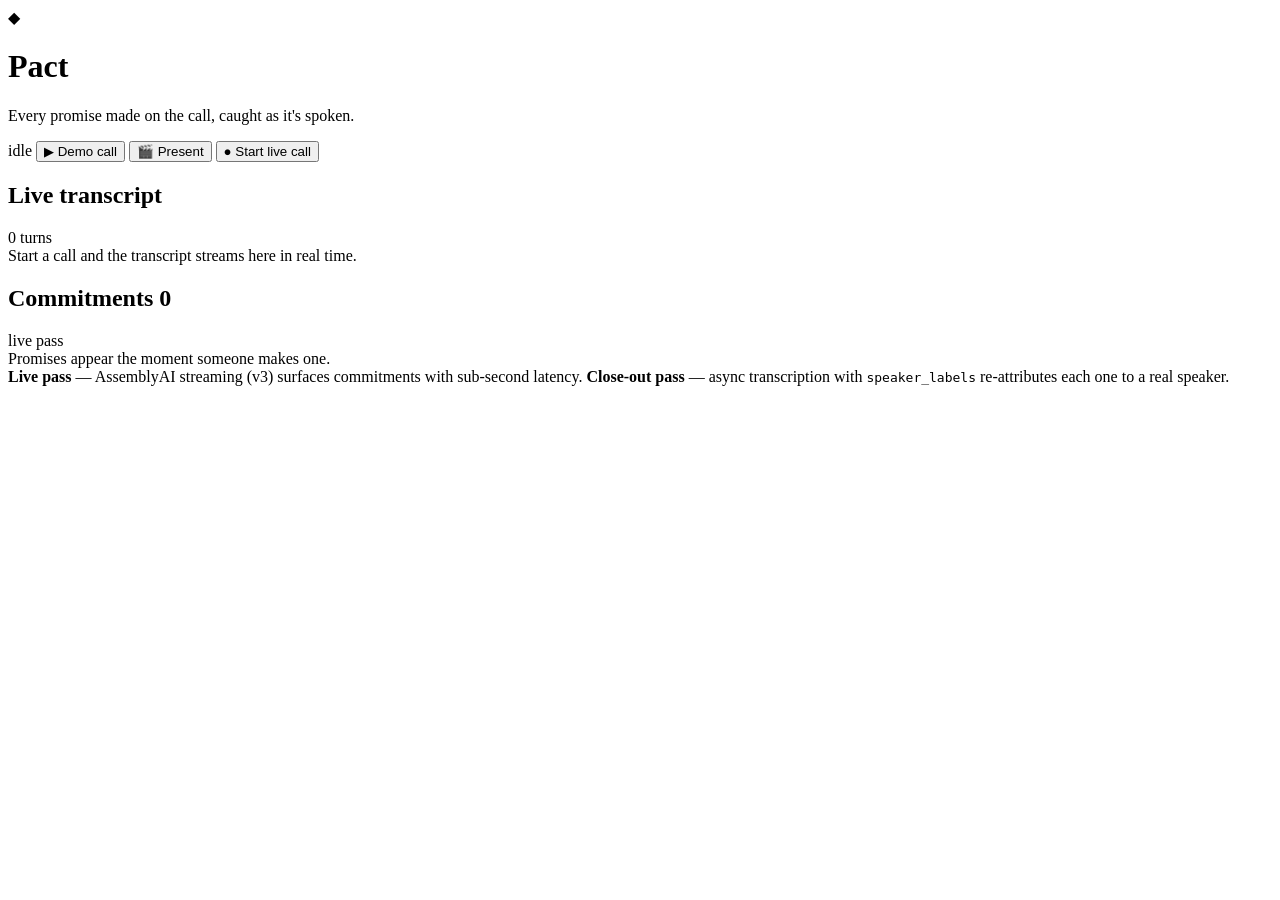
==== static/index.html @ 5ac7fb45 "Pact: catch every promise made on a call Two-pass voice agent built on AssemblyAI: - live pass (stre" ====
<!doctype html>
<html lang="en">
<head>
<meta charset="utf-8"/>
<meta name="viewport" content="width=device-width, initial-scale=1"/>
<title>Pact — catch every promise made on a call</title>
<link rel="preconnect" href="https://fonts.googleapis.com">
<link rel="preconnect" href="https://fonts.gstatic.com" crossorigin>
<link href="https://fonts.googleapis.com/css2?family=Inter:wght@400;500;600;700&display=swap" rel="stylesheet">
<link rel="stylesheet" href="/style.css"/>
</head>
<body>
<header>
  <div class="brand">
    <div class="logo">◆</div>
    <div>
      <h1>Pact</h1>
      <p class="tag">Every promise made on the call, caught as it's spoken.</p>
    </div>
  </div>
  <div class="controls">
    <span id="status" class="pill idle">idle</span>
    <button id="demoBtn" class="btn ghost">▶ Demo call</button>
    <button id="presentBtn" class="btn ghost">🎬 Present</button>
    <button id="liveBtn" class="btn primary">● Start live call</button>
    <button id="stopBtn" class="btn danger" hidden>■ End call</button>
  </div>
</header>

<main>
  <section class="panel transcript">
    <div class="panel-head">
      <h2>Live transcript</h2>
      <span class="muted" id="turnCount">0 turns</span>
    </div>
    <div id="transcript" class="scroll">
      <div class="empty">Start a call and the transcript streams here in real time.</div>
    </div>
  </section>

  <section class="panel commitments">
    <div class="panel-head">
      <h2>Commitments <span id="cCount" class="count">0</span></h2>
      <span class="muted" id="passLabel">live pass</span>
    </div>
    <div id="commitments" class="scroll">
      <div class="empty">Promises appear the moment someone makes one.</div>
    </div>
    <div id="finalizeBar" class="finalize" hidden>
      <div>
        <strong>Call ended.</strong>
        <span class="muted">Re-running with speaker diarization for accurate attribution…</span>
      </div>
      <div class="spinner"></div>
    </div>
  </section>
</main>

<footer>
  <span><b>Live pass</b> — AssemblyAI streaming (v3) surfaces commitments with sub-second latency.</span>
  <span><b>Close-out pass</b> — async transcription with <code>speaker_labels</code> re-attributes each one to a real speaker.</span>
</footer>
<div id="caption" class="caption" hidden><span id="captionText"></span></div>
<script src="/app.js"></script>
</body>
</html>
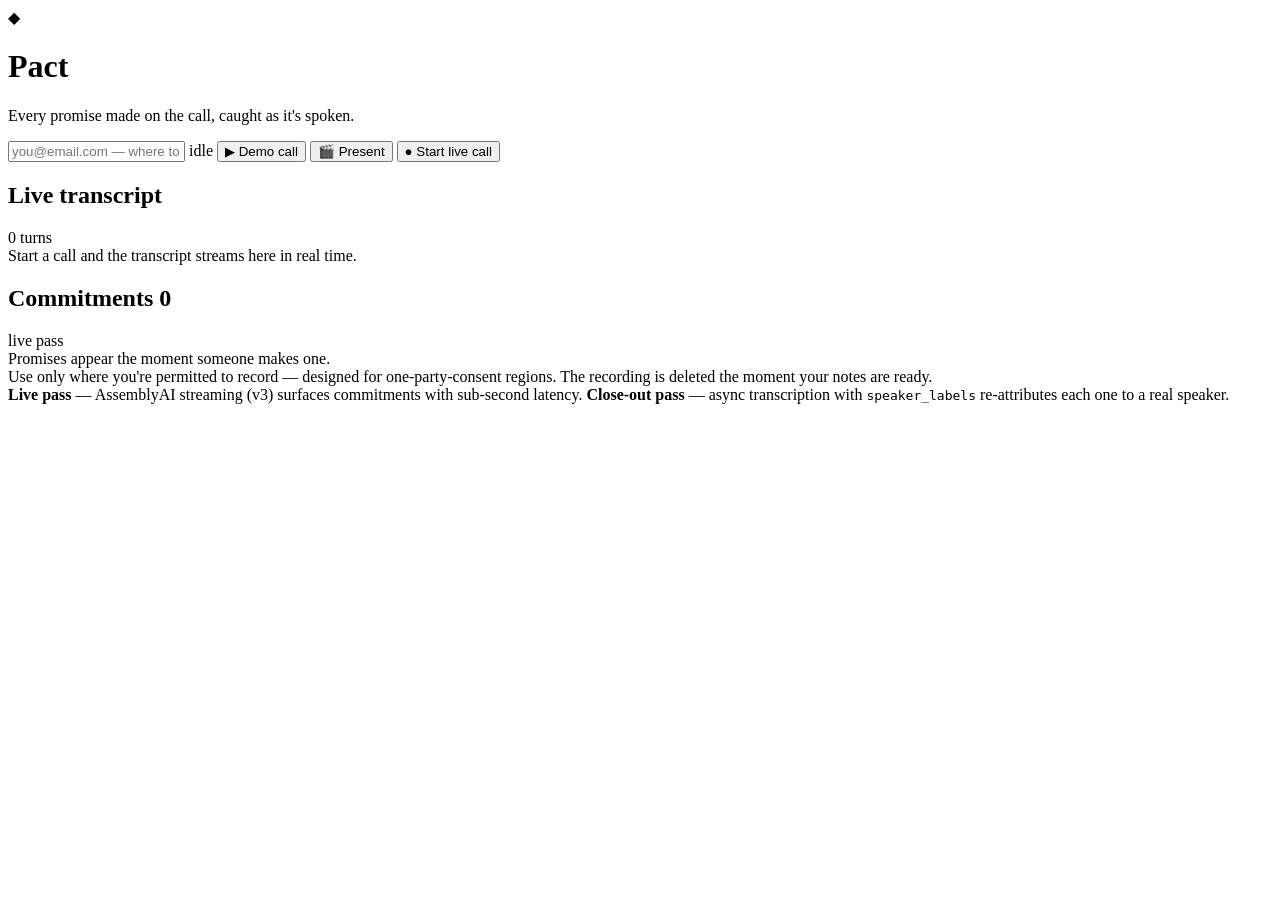
==== commit 1d0bfb93: "Wire UI for smart notes: email field, notes panel, privacy status Header email input feeds /api/fina" ====
--- a/static/index.html
+++ b/static/index.html
@@ -19,6 +19,7 @@
     </div>
   </div>
   <div class="controls">
+    <input id="emailInput" class="email-in" type="email" placeholder="you@email.com — where to send notes" autocomplete="email"/>
     <span id="status" class="pill idle">idle</span>
     <button id="demoBtn" class="btn ghost">▶ Demo call</button>
     <button id="presentBtn" class="btn ghost">🎬 Present</button>
@@ -56,6 +57,16 @@
   </section>
 </main>
 
+<section id="notesPanel" class="notes-panel" hidden>
+  <div class="notes-head">
+    <h2>Call notes</h2>
+    <div id="notesStatus" class="notes-status"></div>
+  </div>
+  <div id="smartNotes" class="smart-notes"></div>
+</section>
+
+<div class="legal">Use only where you're permitted to record — designed for one-party-consent regions. The recording is deleted the moment your notes are ready.</div>
+
 <footer>
   <span><b>Live pass</b> — AssemblyAI streaming (v3) surfaces commitments with sub-second latency.</span>
   <span><b>Close-out pass</b> — async transcription with <code>speaker_labels</code> re-attributes each one to a real speaker.</span>
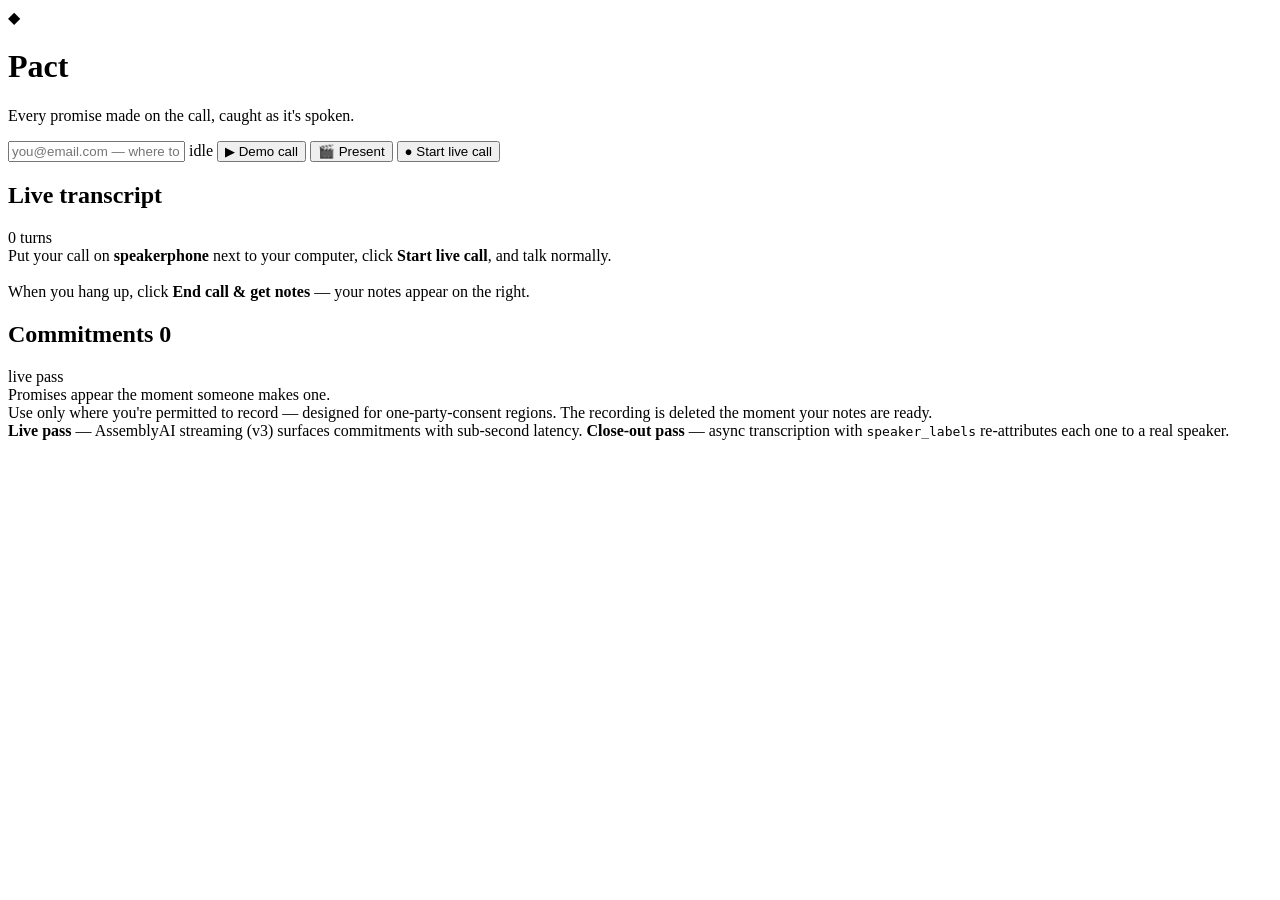
==== commit cc338978: "Clarify end-call button and add speakerphone how-to for first users Co-Authored-By: Claude Opus 4.8 " ====
--- a/static/index.html
+++ b/static/index.html
@@ -24,7 +24,7 @@
     <button id="demoBtn" class="btn ghost">▶ Demo call</button>
     <button id="presentBtn" class="btn ghost">🎬 Present</button>
     <button id="liveBtn" class="btn primary">● Start live call</button>
-    <button id="stopBtn" class="btn danger" hidden>■ End call</button>
+    <button id="stopBtn" class="btn danger" hidden>■ End call &amp; get notes</button>
   </div>
 </header>
 
@@ -35,7 +35,7 @@
       <span class="muted" id="turnCount">0 turns</span>
     </div>
     <div id="transcript" class="scroll">
-      <div class="empty">Start a call and the transcript streams here in real time.</div>
+      <div class="empty">Put your call on <b>speakerphone</b> next to your computer, click <b>Start live call</b>, and talk normally.<br><br>When you hang up, click <b>End call &amp; get notes</b> — your notes appear on the right.</div>
     </div>
   </section>
 
